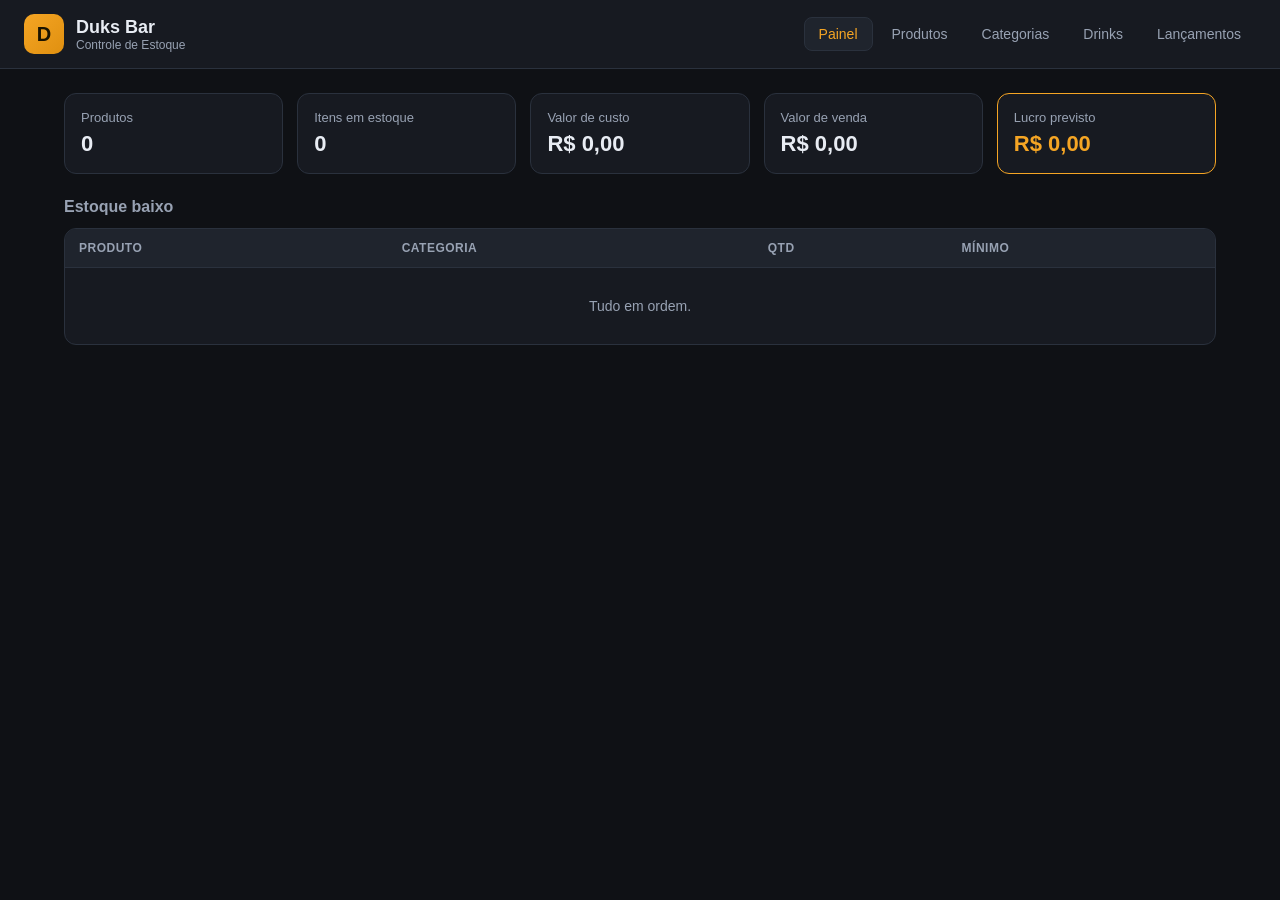
==== index.html @ ca0ed50d "Add Duks Bar inventory app with drinks recipe calculator Co-Authored-By: Claude Opus 4.7 <noreply@an" ====
<!DOCTYPE html>
<html lang="pt-BR">
<head>
<meta charset="UTF-8" />
<meta name="viewport" content="width=device-width, initial-scale=1.0" />
<title>Duks Bar — Estoque</title>
<link rel="stylesheet" href="styles.css" />
</head>
<body>
  <header class="topbar">
    <div class="brand">
      <span class="logo">D</span>
      <h1>Duks Bar <small>Controle de Estoque</small></h1>
    </div>
    <nav class="tabs">
      <button class="tab active" data-tab="dashboard">Painel</button>
      <button class="tab" data-tab="produtos">Produtos</button>
      <button class="tab" data-tab="categorias">Categorias</button>
      <button class="tab" data-tab="drinks">Drinks</button>
      <button class="tab" data-tab="lancamentos">Lançamentos</button>
    </nav>
  </header>

  <main>
    <!-- DASHBOARD -->
    <section id="dashboard" class="view active">
      <div class="cards">
        <div class="card"><span>Produtos</span><strong id="kpiProdutos">0</strong></div>
        <div class="card"><span>Itens em estoque</span><strong id="kpiItens">0</strong></div>
        <div class="card"><span>Valor de custo</span><strong id="kpiCusto">R$ 0,00</strong></div>
        <div class="card"><span>Valor de venda</span><strong id="kpiVenda">R$ 0,00</strong></div>
        <div class="card highlight"><span>Lucro previsto</span><strong id="kpiLucro">R$ 0,00</strong></div>
      </div>

      <h2>Estoque baixo</h2>
      <div class="table-wrap">
        <table>
          <thead><tr><th>Produto</th><th>Categoria</th><th>Qtd</th><th>Mínimo</th></tr></thead>
          <tbody id="tblBaixo"></tbody>
        </table>
      </div>
    </section>

    <!-- PRODUTOS -->
    <section id="produtos" class="view">
      <div class="toolbar">
        <input id="buscaProduto" type="text" placeholder="Buscar produto..." />
        <select id="filtroCategoria"><option value="">Todas as categorias</option></select>
        <button class="btn primary" id="btnNovoProduto">+ Novo produto</button>
      </div>
      <div class="table-wrap">
        <table>
          <thead>
            <tr>
              <th>Nome</th><th>Categoria</th><th>Unidade</th>
              <th>Qtd</th><th>Custo</th><th>Venda</th><th>Lucro</th><th>Ações</th>
            </tr>
          </thead>
          <tbody id="tblProdutos"></tbody>
        </table>
      </div>
    </section>

    <!-- CATEGORIAS -->
    <section id="categorias" class="view">
      <div class="toolbar">
        <input id="novaCategoria" type="text" placeholder="Nome da nova categoria" />
        <button class="btn primary" id="btnAddCategoria">+ Adicionar</button>
      </div>
      <div class="chips" id="listaCategorias"></div>
    </section>

    <!-- DRINKS -->
    <section id="drinks" class="view">
      <div class="toolbar">
        <input id="buscaDrink" type="text" placeholder="Buscar drink..." />
        <button class="btn primary" id="btnNovoDrink">+ Novo drink</button>
      </div>
      <div id="listaDrinks" class="drink-grid"></div>
    </section>

    <!-- LANÇAMENTOS -->
    <section id="lancamentos" class="view">
      <div class="toolbar">
        <button class="btn primary" id="btnNovoLanc">+ Novo lançamento</button>
        <select id="filtroTipo">
          <option value="">Todos os tipos</option>
          <option value="entrada">Entradas</option>
          <option value="saida">Saídas</option>
        </select>
      </div>
      <div class="table-wrap">
        <table>
          <thead>
            <tr><th>Data</th><th>Tipo</th><th>Produto</th><th>Qtd</th><th>Valor unit.</th><th>Total</th><th>Obs.</th><th></th></tr>
          </thead>
          <tbody id="tblLanc"></tbody>
        </table>
      </div>
    </section>
  </main>

  <!-- MODAL PRODUTO -->
  <div class="modal" id="modalProduto">
    <div class="modal-content">
      <h3 id="tituloModalProd">Novo produto</h3>
      <form id="formProduto">
        <input type="hidden" id="prodId" />
        <label>Nome<input type="text" id="prodNome" required /></label>
        <label>Categoria
          <select id="prodCategoria" required></select>
        </label>
        <div class="row">
          <label>Unidade
            <select id="prodUnidade">
              <option>un</option><option>ml</option><option>L</option>
              <option>g</option><option>kg</option><option>dose</option><option>cx</option>
            </select>
          </label>
          <label>Estoque mínimo<input type="number" id="prodMinimo" step="0.01" value="0" /></label>
        </div>
        <div class="row">
          <label>Quantidade inicial<input type="number" id="prodQtd" step="0.01" value="0" /></label>
        </div>
        <div class="row">
          <label>Preço de custo (R$)<input type="number" id="prodCusto" step="0.01" value="0" /></label>
          <label>Preço de venda (R$)<input type="number" id="prodVenda" step="0.01" value="0" /></label>
        </div>
        <div class="actions">
          <button type="button" class="btn ghost" data-close>Cancelar</button>
          <button type="submit" class="btn primary">Salvar</button>
        </div>
      </form>
    </div>
  </div>

  <!-- MODAL LANÇAMENTO -->
  <div class="modal" id="modalLanc">
    <div class="modal-content">
      <h3>Novo lançamento</h3>
      <form id="formLanc">
        <label>Tipo
          <select id="lancTipo">
            <option value="entrada">Entrada (compra/reposição)</option>
            <option value="saida">Saída (venda/consumo)</option>
          </select>
        </label>
        <label>Produto<select id="lancProduto" required></select></label>
        <div class="row">
          <label>Quantidade<input type="number" id="lancQtd" step="0.01" required /></label>
          <label>Valor unitário (R$)<input type="number" id="lancValor" step="0.01" /></label>
        </div>
        <label>Observação<input type="text" id="lancObs" placeholder="opcional" /></label>
        <div class="actions">
          <button type="button" class="btn ghost" data-close>Cancelar</button>
          <button type="submit" class="btn primary">Lançar</button>
        </div>
      </form>
    </div>
  </div>

  <!-- MODAL DRINK -->
  <div class="modal" id="modalDrink">
    <div class="modal-content modal-lg">
      <h3 id="tituloModalDrink">Novo drink</h3>
      <form id="formDrink">
        <input type="hidden" id="drinkId" />
        <label>Nome do drink<input type="text" id="drinkNome" required placeholder="Ex: Caipirinha de Limão" /></label>
        <label>Descrição / modo de preparo<input type="text" id="drinkDesc" placeholder="opcional" /></label>

        <h4 class="section-title">Ficha técnica (ingredientes)</h4>
        <div class="ing-header">
          <span>Ingrediente</span>
          <span>Qtd</span>
          <span>Unid.</span>
          <span>R$/unid.</span>
          <span>Custo</span>
          <span></span>
        </div>
        <div id="ingredientes"></div>
        <div class="ing-actions">
          <button type="button" class="btn ghost small" id="btnAddIng">+ Adicionar ingrediente</button>
        </div>

        <div class="ficha-summary">
          <div><span>Custo total</span><strong id="drinkCustoTotal">R$ 0,00</strong></div>
          <div>
            <span>Valor do drink</span>
            <input type="number" id="drinkPreco" step="0.01" value="0" />
          </div>
          <div class="highlight"><span>Lucro</span><strong id="drinkLucro">R$ 0,00</strong></div>
        </div>

        <div class="actions">
          <button type="button" class="btn ghost" data-close>Cancelar</button>
          <button type="submit" class="btn primary">Salvar drink</button>
        </div>
      </form>
    </div>
  </div>

  <script src="app.js"></script>
</body>
</html>
---- styles.css ----
* { box-sizing: border-box; margin: 0; padding: 0; }
:root {
  --bg: #0f1115;
  --panel: #171a21;
  --panel-2: #1f242d;
  --border: #2a313d;
  --text: #e8ecf3;
  --muted: #98a2b3;
  --primary: #f5a524;
  --primary-2: #e09010;
  --danger: #ef4444;
  --success: #22c55e;
}
body {
  font-family: -apple-system, "Segoe UI", Roboto, sans-serif;
  background: var(--bg); color: var(--text); min-height: 100vh;
}
.topbar {
  background: var(--panel); border-bottom: 1px solid var(--border);
  padding: 14px 24px; display: flex; align-items: center; justify-content: space-between;
  flex-wrap: wrap; gap: 12px;
}
.brand { display: flex; align-items: center; gap: 12px; }
.logo {
  width: 40px; height: 40px; border-radius: 10px;
  background: linear-gradient(135deg, var(--primary), var(--primary-2));
  display: grid; place-items: center; font-weight: 800; color: #1a1300; font-size: 20px;
}
.brand h1 { font-size: 18px; }
.brand small { display: block; color: var(--muted); font-weight: 400; font-size: 12px; }
.tabs { display: flex; gap: 4px; flex-wrap: wrap; }
.tab {
  background: transparent; color: var(--muted); border: 1px solid transparent;
  padding: 8px 14px; border-radius: 8px; cursor: pointer; font-size: 14px;
}
.tab:hover { color: var(--text); }
.tab.active { background: var(--panel-2); color: var(--primary); border-color: var(--border); }

main { padding: 24px; max-width: 1200px; margin: 0 auto; }
.view { display: none; }
.view.active { display: block; }

.cards { display: grid; grid-template-columns: repeat(auto-fit, minmax(180px,1fr)); gap: 14px; margin-bottom: 24px; }
.card {
  background: var(--panel); border: 1px solid var(--border); border-radius: 12px;
  padding: 16px; display: flex; flex-direction: column; gap: 6px;
}
.card span { color: var(--muted); font-size: 13px; }
.card strong { font-size: 22px; }
.card.highlight { border-color: var(--primary); }
.card.highlight strong { color: var(--primary); }

h2 { font-size: 16px; margin-bottom: 12px; color: var(--muted); font-weight: 600; }

.toolbar {
  display: flex; gap: 10px; margin-bottom: 16px; flex-wrap: wrap; align-items: center;
}
.toolbar input, .toolbar select {
  background: var(--panel); border: 1px solid var(--border); color: var(--text);
  padding: 9px 12px; border-radius: 8px; font-size: 14px; min-width: 180px;
}
.btn {
  border: none; padding: 9px 16px; border-radius: 8px; cursor: pointer; font-size: 14px;
  font-weight: 600; transition: 0.15s;
}
.btn.primary { background: var(--primary); color: #1a1300; }
.btn.primary:hover { background: var(--primary-2); }
.btn.ghost { background: transparent; color: var(--muted); border: 1px solid var(--border); }
.btn.ghost:hover { color: var(--text); }
.btn.danger { background: var(--danger); color: white; }
.btn.small { padding: 5px 10px; font-size: 12px; }

.table-wrap {
  background: var(--panel); border: 1px solid var(--border); border-radius: 12px;
  overflow: auto;
}
table { width: 100%; border-collapse: collapse; min-width: 700px; }
th, td { padding: 12px 14px; text-align: left; font-size: 14px; }
th { background: var(--panel-2); color: var(--muted); font-weight: 600; font-size: 12px; text-transform: uppercase; letter-spacing: 0.5px; }
tbody tr { border-top: 1px solid var(--border); }
tbody tr:hover { background: rgba(255,255,255,0.02); }
.empty { text-align: center; color: var(--muted); padding: 30px; }

.chips { display: flex; flex-wrap: wrap; gap: 10px; }
.chip {
  background: var(--panel); border: 1px solid var(--border); border-radius: 999px;
  padding: 8px 14px; display: flex; align-items: center; gap: 8px;
}
.chip button {
  background: transparent; border: none; color: var(--muted); cursor: pointer;
  font-size: 16px; line-height: 1; padding: 0 0 0 4px;
}
.chip button:hover { color: var(--danger); }

.modal {
  display: none; position: fixed; inset: 0; background: rgba(0,0,0,0.6);
  align-items: center; justify-content: center; z-index: 100; padding: 20px;
}
.modal.open { display: flex; }
.modal-content {
  background: var(--panel); border: 1px solid var(--border); border-radius: 14px;
  padding: 24px; width: 100%; max-width: 480px; max-height: 90vh; overflow: auto;
}
.modal-content h3 { margin-bottom: 18px; }
.modal-content label {
  display: block; margin-bottom: 14px; font-size: 13px; color: var(--muted);
}
.modal-content input, .modal-content select {
  width: 100%; background: var(--panel-2); border: 1px solid var(--border);
  color: var(--text); padding: 10px 12px; border-radius: 8px; margin-top: 6px;
  font-size: 14px;
}
.row { display: grid; grid-template-columns: 1fr 1fr; gap: 12px; }
.actions { display: flex; justify-content: flex-end; gap: 10px; margin-top: 10px; }

.tag {
  display: inline-block; padding: 3px 10px; border-radius: 999px;
  font-size: 11px; font-weight: 700; text-transform: uppercase;
}
.tag.entrada { background: rgba(34,197,94,0.15); color: var(--success); }
.tag.saida { background: rgba(239,68,68,0.15); color: var(--danger); }
.alert { color: var(--danger); font-weight: 600; }

.modal-lg { max-width: 640px; }
.section-title { font-size: 13px; color: var(--muted); text-transform: uppercase; letter-spacing: 0.5px; margin: 14px 0 10px; }
.ing-row, .ing-header {
  display: grid; grid-template-columns: 2fr 70px 70px 90px 90px 32px; gap: 8px;
  align-items: center; margin-bottom: 8px;
}
.ing-header {
  font-size: 11px; color: var(--muted); text-transform: uppercase;
  letter-spacing: 0.5px; padding: 0 4px; margin-bottom: 6px;
}
.ing-unit-sel {
  font-size: 13px; color: var(--primary); font-weight: 600;
  text-align: center; padding: 8px 4px; background: var(--panel-2);
  border-radius: 8px; border: 1px solid var(--border);
}
.ing-actions { display: flex; gap: 8px; flex-wrap: wrap; margin-top: 4px; }
.ing-row input, .ing-row select {
  background: var(--panel-2); border: 1px solid var(--border); color: var(--text);
  padding: 8px 10px; border-radius: 8px; font-size: 13px; width: 100%;
}
.ing-row button {
  background: transparent; border: 1px solid var(--border); color: var(--muted);
  border-radius: 8px; padding: 6px 10px; cursor: pointer;
}
.ing-row button:hover { color: var(--danger); border-color: var(--danger); }
.ing-cost { font-size: 12px; color: var(--muted); padding: 0 6px; }

.ficha-summary {
  display: grid; grid-template-columns: 1fr 1fr 1fr; gap: 10px; margin: 16px 0;
  background: var(--panel-2); padding: 14px; border-radius: 10px;
}
.ficha-summary > div { display: flex; flex-direction: column; gap: 4px; }
.ficha-summary span { color: var(--muted); font-size: 12px; }
.ficha-summary strong { font-size: 18px; }
.ficha-summary .highlight strong { color: var(--primary); }
.ficha-summary input {
  background: var(--bg); border: 1px solid var(--border); color: var(--text);
  padding: 6px 10px; border-radius: 6px; font-size: 18px; font-weight: 700;
}

.drink-grid {
  display: grid; grid-template-columns: repeat(auto-fill, minmax(280px,1fr)); gap: 14px;
}
.drink-card {
  background: var(--panel); border: 1px solid var(--border); border-radius: 12px;
  padding: 16px; display: flex; flex-direction: column; gap: 10px;
}
.drink-card h3 { font-size: 16px; }
.drink-card .desc { color: var(--muted); font-size: 13px; }
.drink-card ul { list-style: none; font-size: 13px; color: var(--muted); }
.drink-card ul li { padding: 3px 0; border-bottom: 1px dashed var(--border); }
.drink-card ul li:last-child { border: none; }
.drink-card .stats { display: flex; justify-content: space-between; font-size: 13px; }
.drink-card .stats b { color: var(--primary); }
.drink-card .actions-row { display: flex; gap: 6px; flex-wrap: wrap; }
.drink-card .unavailable { color: var(--danger); font-weight: 600; font-size: 12px; }
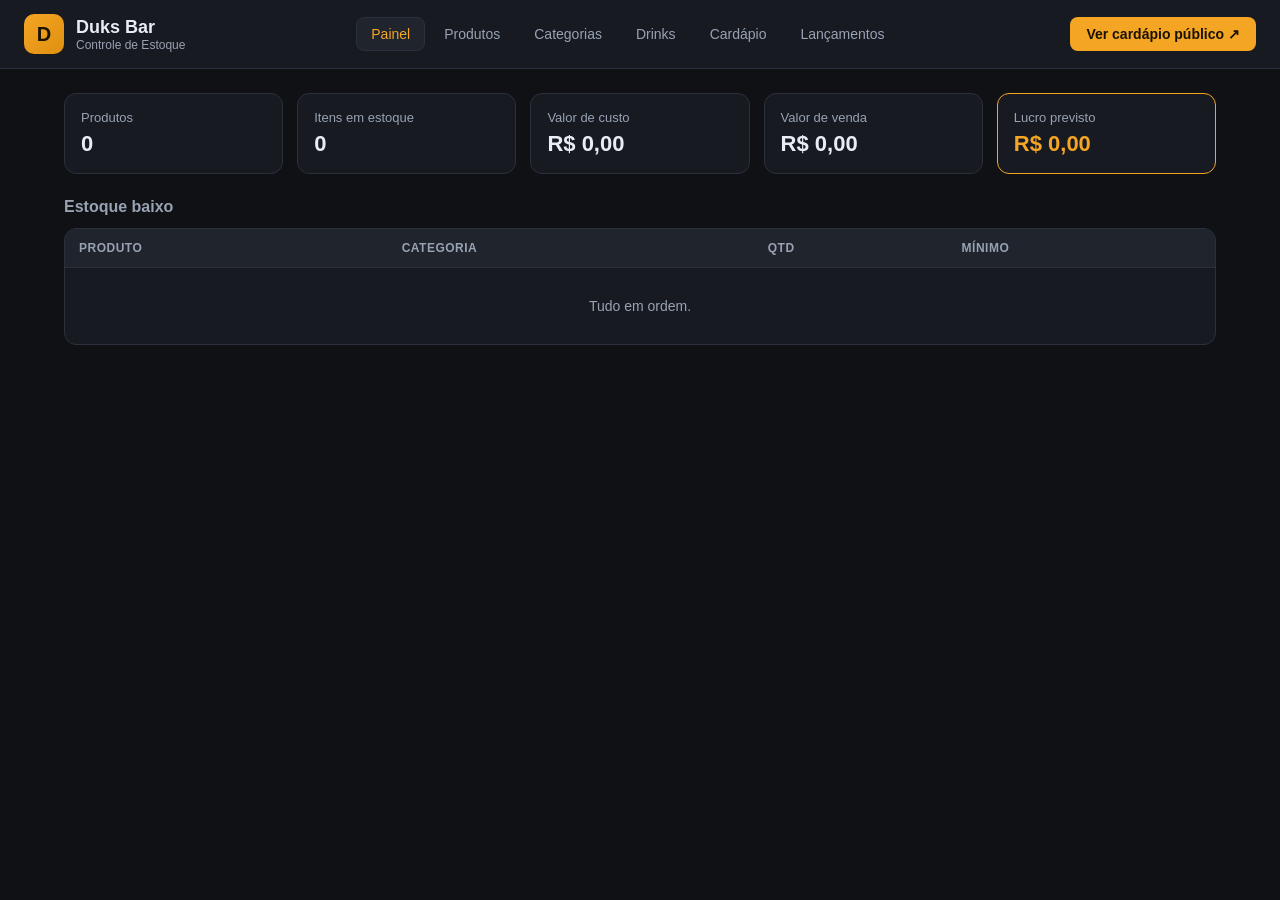
==== commit 8964b2bd: "Add public menu page with photos for drinks, beers, snacks, sodas Co-Authored-By: Claude Opus 4.7 <n" ====
--- a/index.html
+++ b/index.html
@@ -17,8 +17,10 @@
       <button class="tab" data-tab="produtos">Produtos</button>
       <button class="tab" data-tab="categorias">Categorias</button>
       <button class="tab" data-tab="drinks">Drinks</button>
+      <button class="tab" data-tab="cardapio">Cardápio</button>
       <button class="tab" data-tab="lancamentos">Lançamentos</button>
     </nav>
+    <a class="btn primary" href="cardapio.html" target="_blank" style="text-decoration:none;">Ver cardápio público ↗</a>
   </header>
 
   <main>
@@ -77,6 +79,22 @@
         <button class="btn primary" id="btnNovoDrink">+ Novo drink</button>
       </div>
       <div id="listaDrinks" class="drink-grid"></div>
+    </section>
+
+    <!-- CARDÁPIO -->
+    <section id="cardapio" class="view">
+      <div class="toolbar">
+        <input id="buscaCard" type="text" placeholder="Buscar item..." />
+        <select id="filtroCardCat">
+          <option value="">Todas as categorias</option>
+          <option value="cerveja">Cervejas</option>
+          <option value="refrigerante">Refrigerantes</option>
+          <option value="petisco">Petiscos</option>
+          <option value="outros">Outros</option>
+        </select>
+        <button class="btn primary" id="btnNovoCard">+ Novo item</button>
+      </div>
+      <div id="listaCard" class="drink-grid"></div>
     </section>
 
     <!-- LANÇAMENTOS -->
@@ -159,6 +177,34 @@
     </div>
   </div>
 
+  <!-- MODAL CARDÁPIO -->
+  <div class="modal" id="modalCard">
+    <div class="modal-content">
+      <h3 id="tituloModalCard">Novo item do cardápio</h3>
+      <form id="formCard">
+        <input type="hidden" id="cardId" />
+        <label>Nome<input type="text" id="cardNome" required placeholder="Ex: Heineken Long Neck" /></label>
+        <label>Categoria
+          <select id="cardCat">
+            <option value="cerveja">Cerveja</option>
+            <option value="refrigerante">Refrigerante</option>
+            <option value="petisco">Petisco</option>
+            <option value="outros">Outros</option>
+          </select>
+        </label>
+        <label>Descrição<input type="text" id="cardDesc" placeholder="opcional" /></label>
+        <label>Preço (R$)<input type="number" id="cardPreco" step="0.01" value="0" required /></label>
+        <label>Foto<input type="file" id="cardFoto" accept="image/*" /></label>
+        <img id="cardFotoPrev" style="max-width:100%;border-radius:10px;margin-top:8px;display:none;" />
+        <div class="actions">
+          <button type="button" class="btn danger" id="btnRemoverFoto" style="display:none;">Remover foto</button>
+          <button type="button" class="btn ghost" data-close>Cancelar</button>
+          <button type="submit" class="btn primary">Salvar</button>
+        </div>
+      </form>
+    </div>
+  </div>
+
   <!-- MODAL DRINK -->
   <div class="modal" id="modalDrink">
     <div class="modal-content modal-lg">
@@ -167,6 +213,9 @@
         <input type="hidden" id="drinkId" />
         <label>Nome do drink<input type="text" id="drinkNome" required placeholder="Ex: Caipirinha de Limão" /></label>
         <label>Descrição / modo de preparo<input type="text" id="drinkDesc" placeholder="opcional" /></label>
+        <label>Foto<input type="file" id="drinkFoto" accept="image/*" /></label>
+        <img id="drinkFotoPrev" style="max-width:100%;border-radius:10px;margin-top:8px;display:none;" />
+        <button type="button" class="btn danger small" id="btnRemoverDrinkFoto" style="display:none;margin-bottom:10px;">Remover foto</button>
 
         <h4 class="section-title">Ficha técnica (ingredientes)</h4>
         <div class="ing-header">
